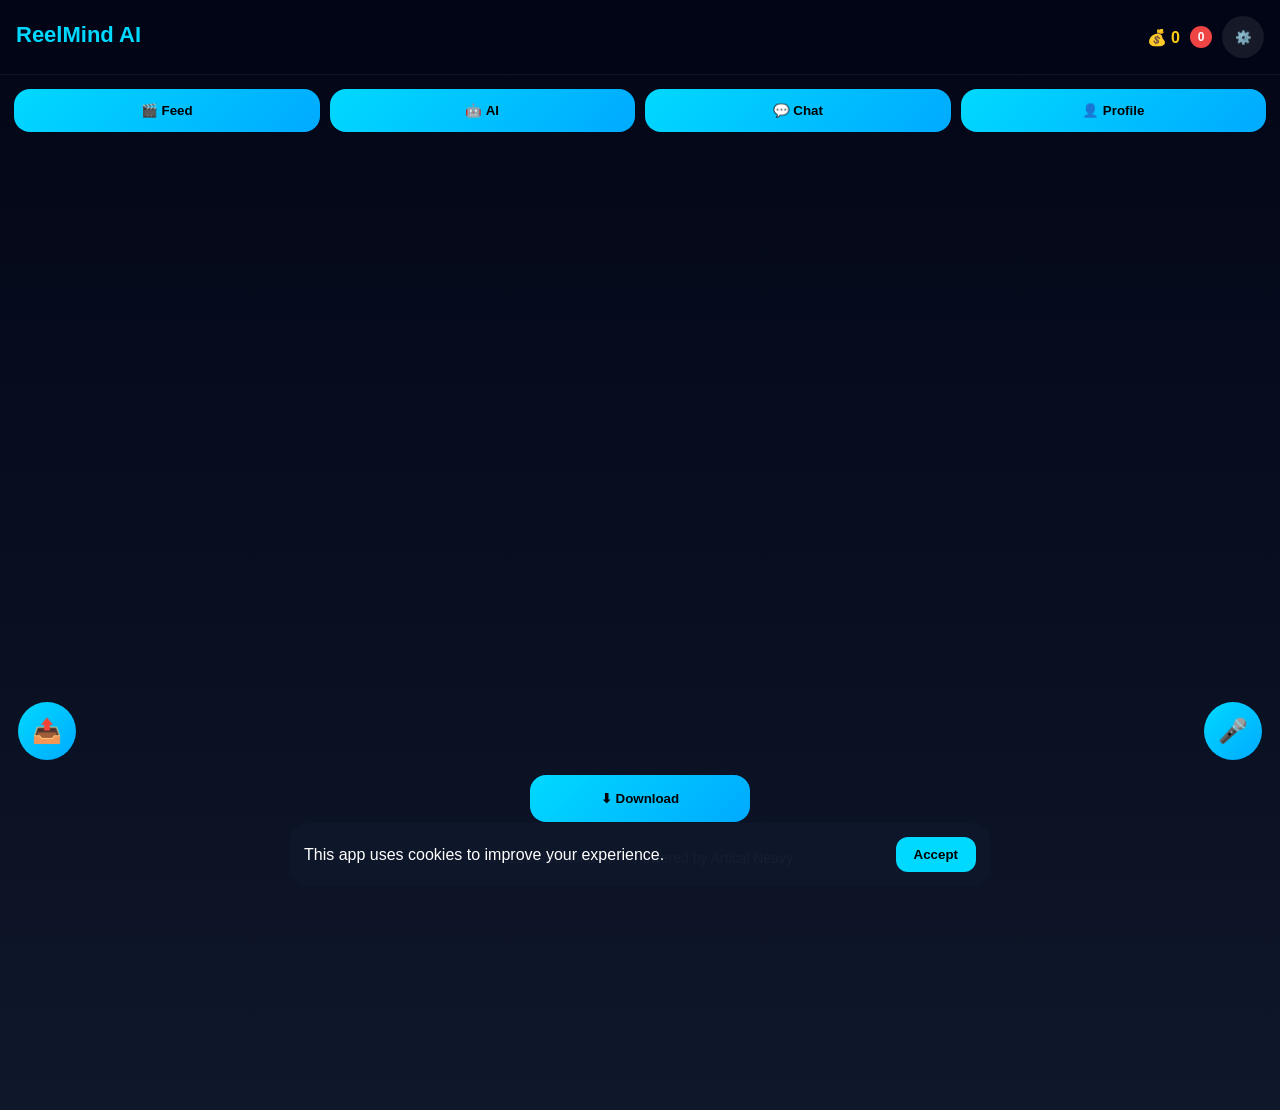
==== index.html @ b3aecd13 "index.html" ====
<!DOCTYPE html>
<html lang="en">
<head>
  <meta charset="UTF-8">
  <meta name="viewport" content="width=device-width, initial-scale=1.0">
  <title>ReelMind AI</title>

  <meta name="description" content="Create cinematic AI videos, images and stories instantly with ReelMind AI.">
  <meta name="keywords" content="AI video generator, AI image generator, social video app">
  <meta name="author" content="Artical Neavy">
  <meta name="theme-color" content="#020617">

  <link rel="stylesheet" href="style.css">
</head>
<body>

  <!-- SPLASH SCREEN -->
  <div id="welcomeCard" class="welcome-card">
    <h1>ReelMind AI</h1>
    <p>Transform imagination into social reality.</p>
  </div>

  <!-- HEADER -->
  <header class="topbar">
    <div class="brand">
      <h1>ReelMind AI</h1>
      <small id="userEmail"></small>
      <small id="userLocation"></small>
    </div>

    <div class="top-actions">
      <span class="credits">💰 <span id="credits">0</span></span>
      <span class="notify-badge" id="notifyBadge">0</span>
      <button class="settings-btn" onclick="switchTab('settings')">⚙️</button>
    </div>
  </header>

  <!-- NAVIGATION -->
  <nav class="tabs">
    <button onclick="switchTab('feed')">🎬 Feed</button>
    <button onclick="switchTab('create')">🤖 AI</button>
    <button onclick="switchTab('messages')">💬 Chat</button>
    <button onclick="switchTab('profile')">👤 Profile</button>
  </nav>

  <!-- FEED -->
  <section id="feed" class="tab-section active container">
    <div id="videoFeed"></div>
  </section>

  <!-- AI CREATE -->
  <section id="create" class="tab-section container">
    <div class="ai-panel">
      <textarea id="prompt" placeholder="Describe what AI should create..."></textarea>

      <select id="mode">
        <option value="video">Video</option>
        <option value="image">Image</option>
        <option value="text">Story</option>
      </select>

      <select id="style">
        <option value="cinematic">Cinematic</option>
        <option value="realistic">Realistic</option>
        <option value="anime">Anime</option>
        <option value="fantasy">Fantasy</option>
      </select>

      <select id="quality">
        <option value="standard">Standard</option>
        <option value="high">High</option>
        <option value="ultra">Ultra</option>
      </select>

      <button id="generateBtn" class="action ai-generate-btn">
        ✨ Generate with AI
      </button>
    </div>

    <div id="result"></div>
  </section>

  <!-- CHAT -->
  <section id="messages" class="tab-section container">
    <h3>Messages</h3>

    <div id="messageList" class="message-list"></div>

    <div class="chat-box">
      <input id="messageInput" type="text" placeholder="Type your message...">
      <button id="sendBtn" class="send-btn">Send</button>
    </div>

    <div class="call-controls">
      <button id="audioCallBtn" class="call-btn">📞 Audio Call</button>
      <button id="videoCallBtn" class="call-btn">🎥 Video Call</button>
    </div>
  </section>

  <!-- PROFILE -->
  <section id="profile" class="tab-section container">
    <div class="profile-card">
      <img id="profileAvatar" class="avatar" src="" alt="Profile">
      <h2 id="profileName">Your Profile</h2>

      <p>Followers: <span id="followers">0</span></p>
      <p>Following: <span id="following">0</span></p>
      <p>Videos: <span id="videoCount">0</span></p>
      <p>Status: <span id="onlineStatus">Offline</span></p>
      <p>Credits: <span id="profileCredits">0</span></p>
    </div>

    <button id="buyCreditsBtn" class="action">💳 Buy Credits</button>
  </section>

  <!-- SETTINGS -->
  <section id="settings" class="tab-section container">
    <div class="info-page">
      <h3>Appearance</h3>
      <label>
        Dark Mode
        <input type="checkbox" id="themeToggle" onchange="toggleTheme()">
      </label>
    </div>

    <div class="info-page">
      <h3>Notifications</h3>
      <label>
        Enable Notifications
        <input type="checkbox" id="notificationsToggle" onchange="toggleNotifications()">
      </label>
    </div>

    <div class="info-page">
      <h3>Account</h3>
      <button onclick="logoutUser()">Logout</button>
      <button onclick="clearAppCache()">Clear Cache</button>
      <button onclick="deleteAccount()">Delete Account</button>
    </div>

    <div class="info-page">
      <h3>Support</h3>
      <p>Email: neavyartical@gmail.com</p>
    </div>
  </section>

  <!-- CALL STATUS -->
  <div id="callStatus" class="call-status"></div>

  <!-- FLOATING BUTTONS -->
  <button id="uploadBtn" class="floating-btn upload-btn">📤</button>
  <button id="voiceBtn" class="floating-btn mic-btn">🎤</button>
  <button id="downloadBtn" class="download-btn">⬇ Download</button>

  <!-- COOKIE -->
  <div id="cookieBanner" class="cookie-banner">
    <span>This app uses cookies to improve your experience.</span>
    <button id="cookieAcceptBtn">Accept</button>
  </div>

  <!-- FOOTER -->
  <footer class="footer">
    <p>© 2026 ReelMind AI — Powered by Artical Neavy</p>
  </footer>

  <!-- MAIN SCRIPT -->
  <script type="module" src="script.js"></script>

  <!-- FAILSAFE -->
  <script>
    window.addEventListener("load", () => {
      setTimeout(() => {
        const splash = document.getElementById("welcomeCard");
        if (splash) splash.style.display = "none";
      }, 2500);
    });
  </script>

</body>
</html>
---- style.css ----
*{
  margin:0;
  padding:0;
  box-sizing:border-box;
  font-family:Arial,sans-serif;
}

body{
  background:linear-gradient(to bottom,#020617,#0f172a);
  color:#fff;
  min-height:100vh;
  overflow-x:hidden;
  padding-bottom:220px;
}

/* =========================
   SPLASH
========================= */
.welcome-card{
  position:fixed;
  inset:0;
  background:#020617;
  display:flex;
  flex-direction:column;
  justify-content:center;
  align-items:center;
  text-align:center;
  padding:30px;
  z-index:9999;
  transition:opacity .6s ease;
}

.welcome-card h1{
  font-size:42px;
  color:#00d9ff;
  margin-bottom:12px;
}

.welcome-card p{
  color:#cbd5e1;
  line-height:1.7;
  max-width:420px;
}

/* =========================
   HEADER
========================= */
.topbar{
  position:sticky;
  top:0;
  z-index:100;
  display:flex;
  justify-content:space-between;
  align-items:center;
  padding:16px;
  background:rgba(2,6,23,.92);
  backdrop-filter:blur(16px);
  border-bottom:1px solid rgba(255,255,255,.06);
}

.brand h1{
  color:#00d9ff;
  font-size:22px;
}

.brand small{
  display:block;
  color:#94a3b8;
  font-size:12px;
  margin-top:4px;
}

.top-actions{
  display:flex;
  gap:10px;
  align-items:center;
}

.credits{
  color:#facc15;
  font-weight:bold;
}

.notify-badge{
  background:#ef4444;
  color:#fff;
  min-width:22px;
  height:22px;
  border-radius:50%;
  display:flex;
  justify-content:center;
  align-items:center;
  font-size:12px;
  font-weight:bold;
}

.settings-btn{
  width:42px;
  height:42px;
  border:none;
  border-radius:50%;
  background:rgba(255,255,255,.08);
  color:#fff;
  cursor:pointer;
}

/* =========================
   NAVIGATION
========================= */
.tabs{
  display:flex;
  gap:10px;
  padding:14px;
}

.tabs button{
  flex:1;
  border:none;
  padding:14px;
  border-radius:16px;
  background:linear-gradient(135deg,#00d9ff,#00aaff);
  color:#000;
  font-weight:bold;
  cursor:pointer;
  transition:.25s;
}

.tabs button:hover{
  transform:translateY(-2px);
}

/* =========================
   SECTION FIX
========================= */
.tab-section{
  display:none;
  width:100%;
  min-height:calc(100vh - 220px);
}

.tab-section.active{
  display:block;
}

.container{
  padding:20px;
}

/* =========================
   PANELS
========================= */
.card,
.feed-card,
.profile-card,
.info-page,
.ai-panel,
.chat-box{
  background:rgba(255,255,255,.04);
  border:1px solid rgba(255,255,255,.05);
  backdrop-filter:blur(12px);
  border-radius:24px;
  box-shadow:0 10px 30px rgba(0,0,0,.25);
}

.card,
.feed-card,
.profile-card,
.info-page,
.ai-panel{
  padding:18px;
  margin-bottom:18px;
}

/* =========================
   MEDIA
========================= */
.card img,
.card video,
.feed-card img,
.feed-card video{
  width:100%;
  border-radius:18px;
  max-height:70vh;
  object-fit:cover;
  background:#000;
}

/* =========================
   FEED
========================= */
.feed-card h4{
  margin-top:12px;
  font-size:18px;
}

.feed-card p{
  margin-top:8px;
  color:#cbd5e1;
}

.feed-actions{
  display:flex;
  justify-content:space-around;
  margin-top:16px;
}

.feed-actions button{
  background:none;
  border:none;
  color:#fff;
  font-size:18px;
  cursor:pointer;
}

/* =========================
   PROFILE
========================= */
.profile-card{
  text-align:center;
}

.avatar{
  width:90px;
  height:90px;
  border-radius:50%;
  object-fit:cover;
  margin-bottom:14px;
  border:3px solid #00d9ff;
}

#onlineStatus{
  color:#22c55e;
  font-weight:bold;
}

/* =========================
   INPUTS
========================= */
textarea,
input,
select{
  width:100%;
  padding:16px;
  margin-bottom:14px;
  border:none;
  border-radius:16px;
  background:rgba(255,255,255,.06);
  color:#fff;
  font-size:15px;
  outline:none;
}

textarea{
  min-height:140px;
  resize:none;
}

textarea::placeholder,
input::placeholder{
  color:#94a3b8;
}

select option{
  color:#000;
}

/* =========================
   BUTTONS
========================= */
.action,
.download-btn,
.send-btn,
.call-btn{
  width:100%;
  padding:16px;
  border:none;
  border-radius:16px;
  background:linear-gradient(135deg,#00d9ff,#00aaff);
  color:#000;
  font-weight:bold;
  cursor:pointer;
  margin-top:10px;
}

.call-btn{
  background:linear-gradient(135deg,#22c55e,#16a34a);
}

/* =========================
   CHAT
========================= */
.message-list{
  min-height:260px;
  max-height:420px;
  overflow-y:auto;
  margin-bottom:16px;
}

.message{
  padding:12px 16px;
  border-radius:18px;
  margin-bottom:12px;
  max-width:80%;
}

.message.sent{
  background:#00d9ff;
  color:#000;
  margin-left:auto;
}

.message.received{
  background:rgba(255,255,255,.08);
}

.chat-box{
  padding:14px;
}

/* =========================
   FLOATING
========================= */
.floating-btn{
  position:fixed;
  width:58px;
  height:58px;
  border:none;
  border-radius:50%;
  background:linear-gradient(135deg,#00d9ff,#00aaff);
  color:#000;
  font-size:24px;
  cursor:pointer;
  z-index:700;
}

.upload-btn{
  left:18px;
  bottom:140px;
}

.mic-btn{
  right:18px;
  bottom:140px;
}

.download-btn{
  position:fixed;
  bottom:78px;
  left:50%;
  transform:translateX(-50%);
  width:220px;
  z-index:650;
}

/* =========================
   COOKIE
========================= */
.cookie-banner{
  position:fixed;
  bottom:14px;
  left:50%;
  transform:translateX(-50%);
  width:92%;
  max-width:700px;
  background:rgba(15,23,42,.95);
  padding:14px;
  border-radius:18px;
  display:flex;
  justify-content:space-between;
  align-items:center;
  z-index:999;
}

.cookie-banner button{
  border:none;
  background:#00d9ff;
  color:#000;
  padding:10px 18px;
  border-radius:12px;
  font-weight:bold;
}

/* =========================
   FOOTER
========================= */
.footer{
  text-align:center;
  padding:24px;
  color:#94a3b8;
  font-size:14px;
}

/* =========================
   MOBILE
========================= */
@media(max-width:768px){
  .tabs button{
    font-size:13px;
    padding:12px;
  }

  .download-btn{
    width:88%;
  }

  .cookie-banner{
    flex-direction:column;
    gap:10px;
    text-align:center;
  }

  .card img,
  .card video{
    max-height:55vh;
  }
}
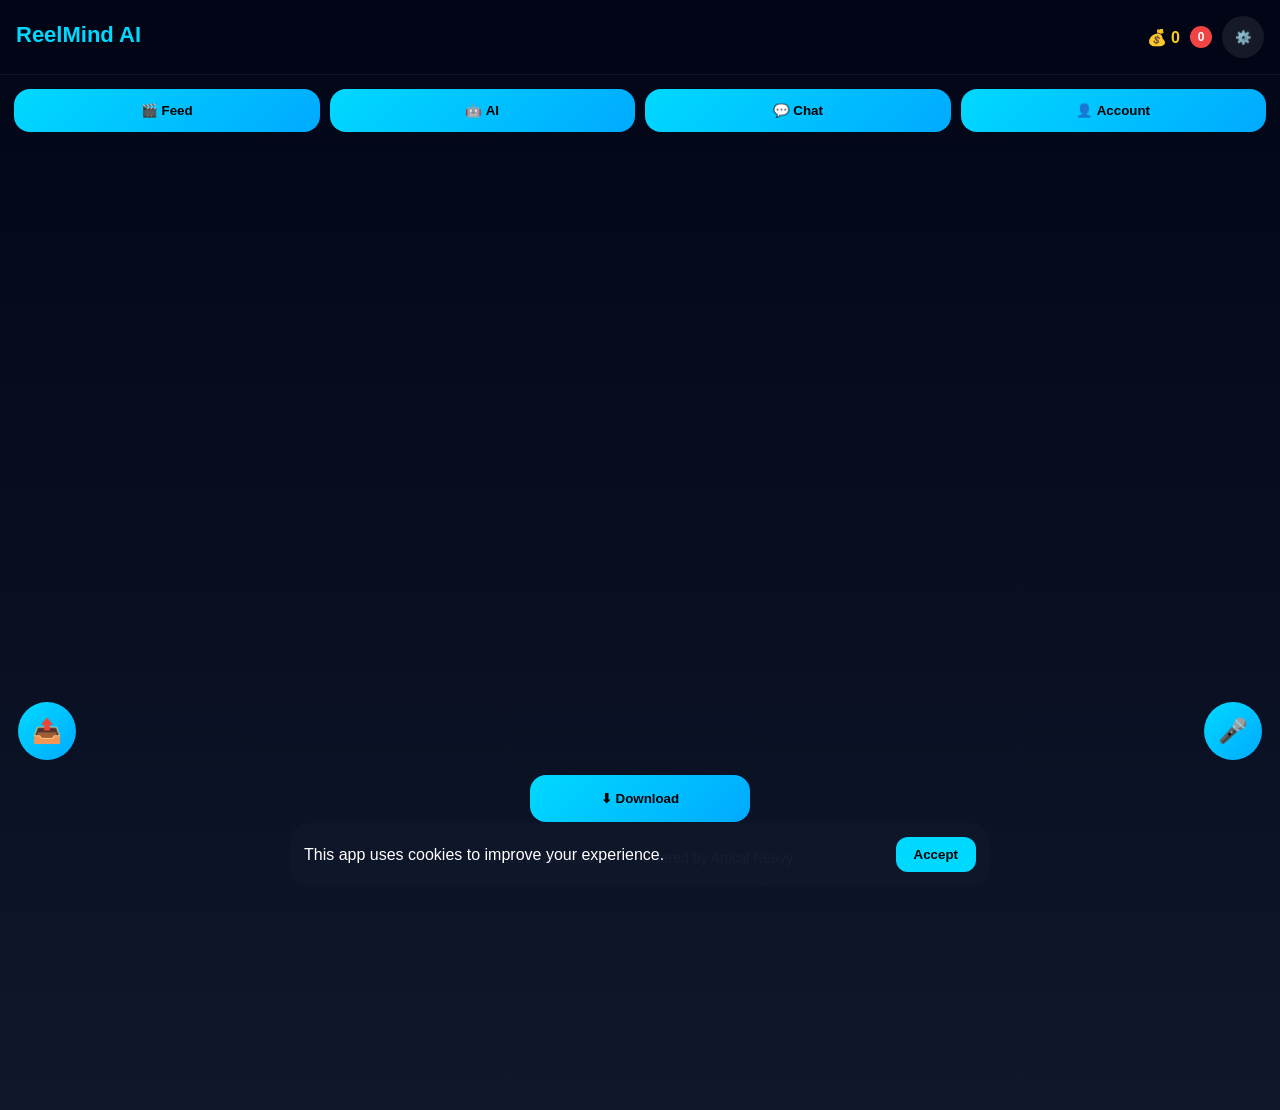
==== commit d2b79d23: "index.html" ====
--- a/index.html
+++ b/index.html
@@ -14,7 +14,7 @@
 </head>
 <body>
 
-  <!-- SPLASH SCREEN -->
+  <!-- SPLASH -->
   <div id="welcomeCard" class="welcome-card">
     <h1>ReelMind AI</h1>
     <p>Transform imagination into social reality.</p>
@@ -40,7 +40,7 @@
     <button onclick="switchTab('feed')">🎬 Feed</button>
     <button onclick="switchTab('create')">🤖 AI</button>
     <button onclick="switchTab('messages')">💬 Chat</button>
-    <button onclick="switchTab('profile')">👤 Profile</button>
+    <button onclick="switchTab('settings')">👤 Account</button>
   </nav>
 
   <!-- FEED -->
@@ -48,7 +48,7 @@
     <div id="videoFeed"></div>
   </section>
 
-  <!-- AI CREATE -->
+  <!-- AI -->
   <section id="create" class="tab-section container">
     <div class="ai-panel">
       <textarea id="prompt" placeholder="Describe what AI should create..."></textarea>
@@ -91,14 +91,13 @@
       <button id="sendBtn" class="send-btn">Send</button>
     </div>
 
-    <div class="call-controls">
-      <button id="audioCallBtn" class="call-btn">📞 Audio Call</button>
-      <button id="videoCallBtn" class="call-btn">🎥 Video Call</button>
-    </div>
+    <!-- CALLS MOVED HERE -->
+    <button id="audioCallBtn" class="call-btn">📞 Audio Call</button>
+    <button id="videoCallBtn" class="call-btn">🎥 Video Call</button>
   </section>
 
-  <!-- PROFILE -->
-  <section id="profile" class="tab-section container">
+  <!-- SETTINGS / PROFILE -->
+  <section id="settings" class="tab-section container">
     <div class="profile-card">
       <img id="profileAvatar" class="avatar" src="" alt="Profile">
       <h2 id="profileName">Your Profile</h2>
@@ -107,14 +106,10 @@
       <p>Following: <span id="following">0</span></p>
       <p>Videos: <span id="videoCount">0</span></p>
       <p>Status: <span id="onlineStatus">Offline</span></p>
-      <p>Credits: <span id="profileCredits">0</span></p>
     </div>
 
     <button id="buyCreditsBtn" class="action">💳 Buy Credits</button>
-  </section>
 
-  <!-- SETTINGS -->
-  <section id="settings" class="tab-section container">
     <div class="info-page">
       <h3>Appearance</h3>
       <label>
@@ -147,7 +142,7 @@
   <!-- CALL STATUS -->
   <div id="callStatus" class="call-status"></div>
 
-  <!-- FLOATING BUTTONS -->
+  <!-- FLOATING -->
   <button id="uploadBtn" class="floating-btn upload-btn">📤</button>
   <button id="voiceBtn" class="floating-btn mic-btn">🎤</button>
   <button id="downloadBtn" class="download-btn">⬇ Download</button>
@@ -163,16 +158,15 @@
     <p>© 2026 ReelMind AI — Powered by Artical Neavy</p>
   </footer>
 
-  <!-- MAIN SCRIPT -->
+  <!-- MAIN -->
   <script type="module" src="script.js"></script>
 
-  <!-- FAILSAFE -->
   <script>
     window.addEventListener("load", () => {
       setTimeout(() => {
         const splash = document.getElementById("welcomeCard");
-        if (splash) splash.style.display = "none";
-      }, 2500);
+        if (splash) splash.remove();
+      }, 2000);
     });
   </script>
 
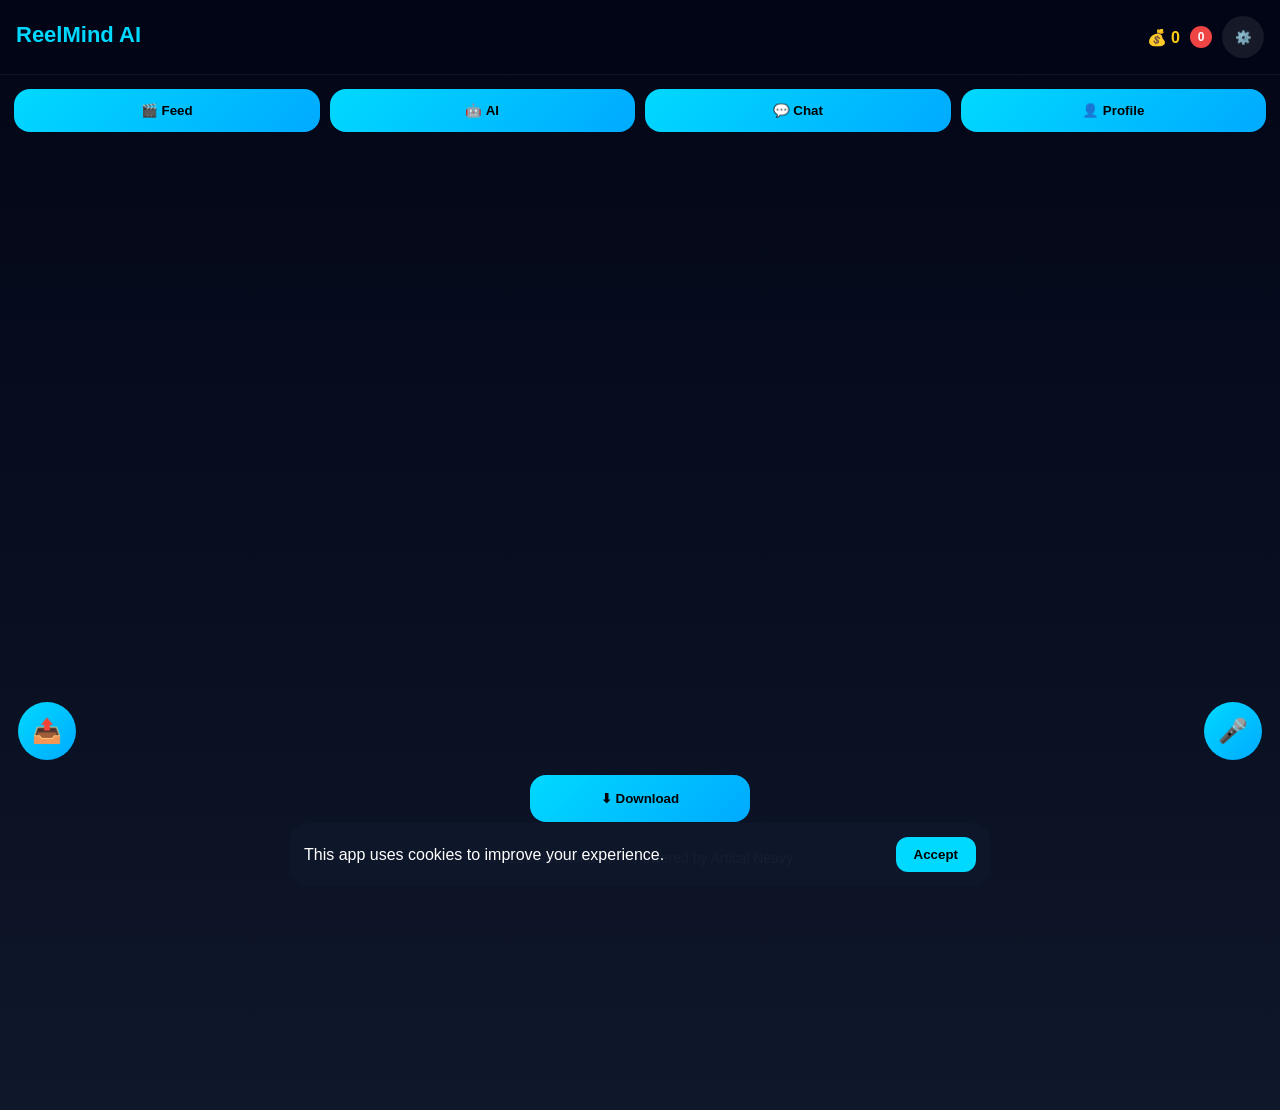
==== commit af0e921d: "index.html" ====
--- a/index.html
+++ b/index.html
@@ -40,7 +40,7 @@
     <button onclick="switchTab('feed')">🎬 Feed</button>
     <button onclick="switchTab('create')">🤖 AI</button>
     <button onclick="switchTab('messages')">💬 Chat</button>
-    <button onclick="switchTab('settings')">👤 Account</button>
+    <button onclick="switchTab('profile')">👤 Profile</button>
   </nav>
 
   <!-- FEED -->
@@ -72,7 +72,7 @@
         <option value="ultra">Ultra</option>
       </select>
 
-      <button id="generateBtn" class="action ai-generate-btn">
+      <button id="generateBtn" class="action">
         ✨ Generate with AI
       </button>
     </div>
@@ -80,9 +80,14 @@
     <div id="result"></div>
   </section>
 
-  <!-- CHAT -->
+  <!-- CHAT WITH WHATSAPP FEATURES -->
   <section id="messages" class="tab-section container">
     <h3>Messages</h3>
+
+    <div class="chat-header">
+      <button id="audioCallBtn" class="call-btn">📞 Audio</button>
+      <button id="videoCallBtn" class="call-btn">🎥 Video</button>
+    </div>
 
     <div id="messageList" class="message-list"></div>
 
@@ -90,14 +95,10 @@
       <input id="messageInput" type="text" placeholder="Type your message...">
       <button id="sendBtn" class="send-btn">Send</button>
     </div>
-
-    <!-- CALLS MOVED HERE -->
-    <button id="audioCallBtn" class="call-btn">📞 Audio Call</button>
-    <button id="videoCallBtn" class="call-btn">🎥 Video Call</button>
   </section>
 
-  <!-- SETTINGS / PROFILE -->
-  <section id="settings" class="tab-section container">
+  <!-- PROFILE -->
+  <section id="profile" class="tab-section container">
     <div class="profile-card">
       <img id="profileAvatar" class="avatar" src="" alt="Profile">
       <h2 id="profileName">Your Profile</h2>
@@ -107,8 +108,15 @@
       <p>Videos: <span id="videoCount">0</span></p>
       <p>Status: <span id="onlineStatus">Offline</span></p>
     </div>
+  </section>
 
-    <button id="buyCreditsBtn" class="action">💳 Buy Credits</button>
+  <!-- SETTINGS -->
+  <section id="settings" class="tab-section container">
+    <div class="info-page">
+      <h3>Profile Settings</h3>
+      <button onclick="editProfile()">Edit Profile</button>
+      <button onclick="changePhoto()">Change Photo</button>
+    </div>
 
     <div class="info-page">
       <h3>Appearance</h3>
@@ -124,6 +132,11 @@
         Enable Notifications
         <input type="checkbox" id="notificationsToggle" onchange="toggleNotifications()">
       </label>
+    </div>
+
+    <div class="info-page">
+      <h3>Credits</h3>
+      <button id="buyCreditsBtn" class="action">💳 Buy Credits</button>
     </div>
 
     <div class="info-page">
@@ -158,17 +171,7 @@
     <p>© 2026 ReelMind AI — Powered by Artical Neavy</p>
   </footer>
 
-  <!-- MAIN -->
   <script type="module" src="script.js"></script>
-
-  <script>
-    window.addEventListener("load", () => {
-      setTimeout(() => {
-        const splash = document.getElementById("welcomeCard");
-        if (splash) splash.remove();
-      }, 2000);
-    });
-  </script>
 
 </body>
 </html>
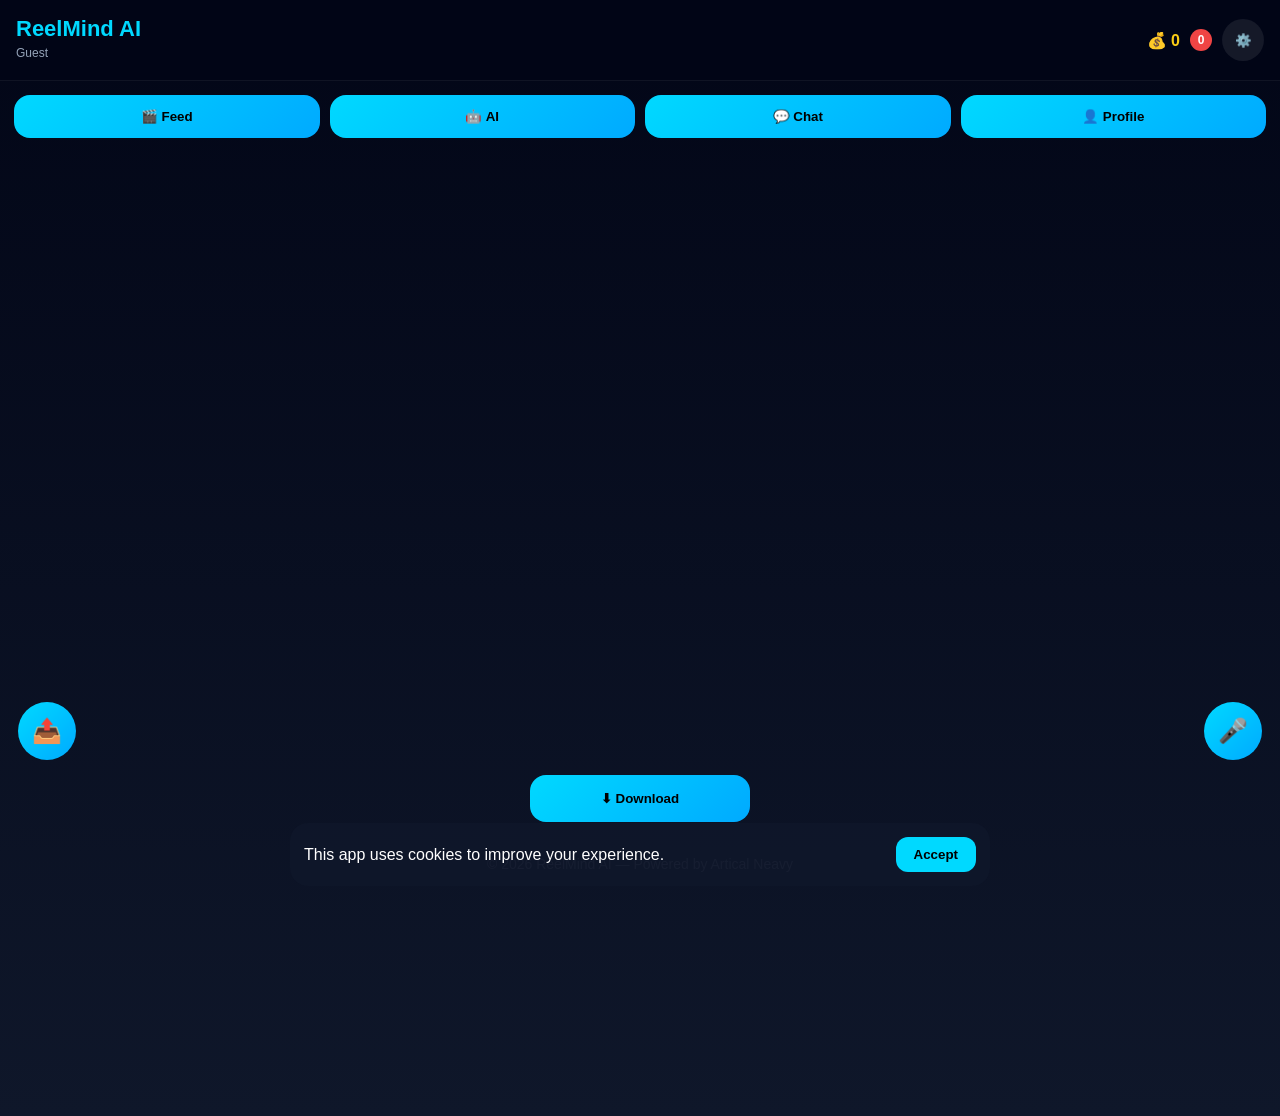
==== commit 5cda25fb: "index.html" ====
--- a/index.html
+++ b/index.html
@@ -24,7 +24,7 @@
   <header class="topbar">
     <div class="brand">
       <h1>ReelMind AI</h1>
-      <small id="userEmail"></small>
+      <small id="userEmail">Guest</small>
       <small id="userLocation"></small>
     </div>
 
@@ -80,13 +80,14 @@
     <div id="result"></div>
   </section>
 
-  <!-- CHAT WITH WHATSAPP FEATURES -->
+  <!-- CHAT -->
   <section id="messages" class="tab-section container">
-    <h3>Messages</h3>
-
     <div class="chat-header">
-      <button id="audioCallBtn" class="call-btn">📞 Audio</button>
-      <button id="videoCallBtn" class="call-btn">🎥 Video</button>
+      <h3>Messages</h3>
+      <div class="chat-actions">
+        <button id="audioCallBtn" class="call-btn">📞 Audio</button>
+        <button id="videoCallBtn" class="call-btn">🎥 Video</button>
+      </div>
     </div>
 
     <div id="messageList" class="message-list"></div>
@@ -112,6 +113,7 @@
 
   <!-- SETTINGS -->
   <section id="settings" class="tab-section container">
+
     <div class="info-page">
       <h3>Profile Settings</h3>
       <button onclick="editProfile()">Edit Profile</button>
@@ -150,12 +152,13 @@
       <h3>Support</h3>
       <p>Email: neavyartical@gmail.com</p>
     </div>
+
   </section>
 
   <!-- CALL STATUS -->
   <div id="callStatus" class="call-status"></div>
 
-  <!-- FLOATING -->
+  <!-- FLOATING BUTTONS -->
   <button id="uploadBtn" class="floating-btn upload-btn">📤</button>
   <button id="voiceBtn" class="floating-btn mic-btn">🎤</button>
   <button id="downloadBtn" class="download-btn">⬇ Download</button>
@@ -171,6 +174,7 @@
     <p>© 2026 ReelMind AI — Powered by Artical Neavy</p>
   </footer>
 
+  <!-- MAIN SCRIPT -->
   <script type="module" src="script.js"></script>
 
 </body>
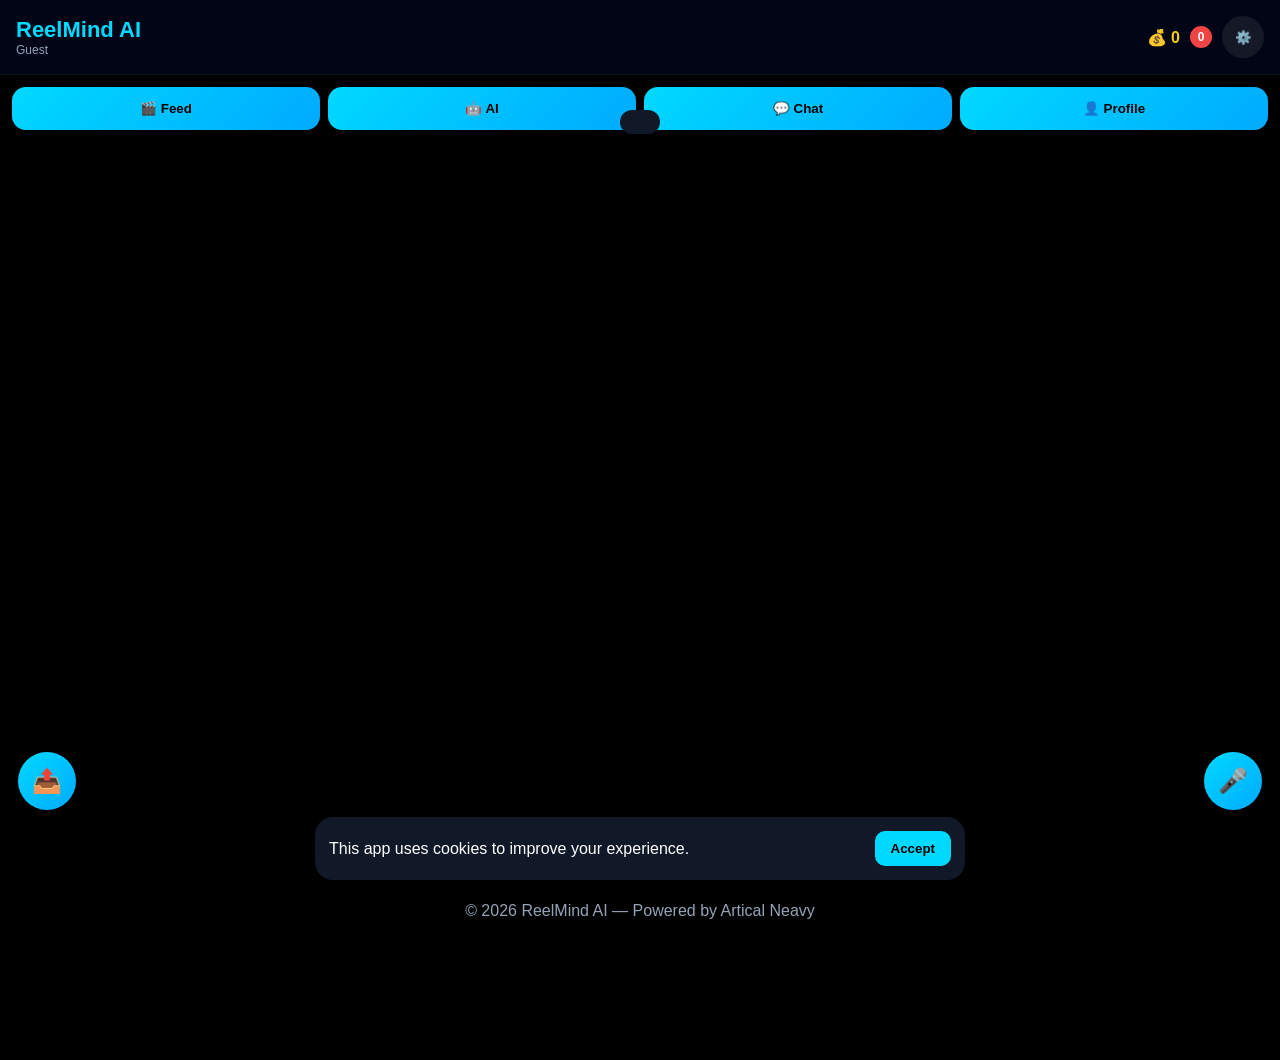
==== commit 7544fbf8: "index.html" ====
--- a/index.html
+++ b/index.html
@@ -78,23 +78,36 @@
     </div>
 
     <div id="result"></div>
+
+    <button id="downloadBtn" class="download-btn">
+      ⬇ Download
+    </button>
   </section>
 
   <!-- CHAT -->
-  <section id="messages" class="tab-section container">
+  <section id="messages" class="tab-section chat-screen">
     <div class="chat-header">
       <h3>Messages</h3>
+
       <div class="chat-actions">
-        <button id="audioCallBtn" class="call-btn">📞 Audio</button>
-        <button id="videoCallBtn" class="call-btn">🎥 Video</button>
+        <button id="audioCallBtn" class="mini-call">📞</button>
+        <button id="videoCallBtn" class="mini-call">🎥</button>
       </div>
     </div>
 
     <div id="messageList" class="message-list"></div>
 
-    <div class="chat-box">
-      <input id="messageInput" type="text" placeholder="Type your message...">
-      <button id="sendBtn" class="send-btn">Send</button>
+    <div class="chat-input-bar">
+      <button id="chatUploadBtn" class="chat-icon">➕</button>
+
+      <input
+        id="messageInput"
+        type="text"
+        placeholder="Type your message..."
+      >
+
+      <button id="chatMicBtn" class="chat-icon">🎤</button>
+      <button id="sendBtn" class="send-btn">➤</button>
     </div>
   </section>
 
@@ -102,23 +115,31 @@
   <section id="profile" class="tab-section container">
     <div class="profile-card">
       <img id="profileAvatar" class="avatar" src="" alt="Profile">
-      <h2 id="profileName">Your Profile</h2>
+
+      <input
+        id="profileNameInput"
+        type="text"
+        placeholder="Your name"
+      >
+
+      <textarea
+        id="profileBioInput"
+        placeholder="Write your bio"
+      ></textarea>
 
       <p>Followers: <span id="followers">0</span></p>
       <p>Following: <span id="following">0</span></p>
       <p>Videos: <span id="videoCount">0</span></p>
       <p>Status: <span id="onlineStatus">Offline</span></p>
+
+      <button id="saveProfileBtn" class="action">
+        Save Profile
+      </button>
     </div>
   </section>
 
   <!-- SETTINGS -->
   <section id="settings" class="tab-section container">
-
-    <div class="info-page">
-      <h3>Profile Settings</h3>
-      <button onclick="editProfile()">Edit Profile</button>
-      <button onclick="changePhoto()">Change Photo</button>
-    </div>
 
     <div class="info-page">
       <h3>Appearance</h3>
@@ -158,10 +179,12 @@
   <!-- CALL STATUS -->
   <div id="callStatus" class="call-status"></div>
 
-  <!-- FLOATING BUTTONS -->
+  <!-- FLOATING -->
   <button id="uploadBtn" class="floating-btn upload-btn">📤</button>
   <button id="voiceBtn" class="floating-btn mic-btn">🎤</button>
-  <button id="downloadBtn" class="download-btn">⬇ Download</button>
+
+  <!-- HIDDEN FILE PICKER -->
+  <input type="file" id="mediaPicker" accept="image/*,video/*" hidden>
 
   <!-- COOKIE -->
   <div id="cookieBanner" class="cookie-banner">
--- a/style.css
+++ b/style.css
@@ -10,7 +10,7 @@
   color:#fff;
   min-height:100vh;
   overflow-x:hidden;
-  padding-bottom:220px;
+  padding-bottom:120px;
 }
 
 /* =========================
@@ -25,20 +25,17 @@
   justify-content:center;
   align-items:center;
   text-align:center;
-  padding:30px;
   z-index:9999;
-  transition:opacity .6s ease;
 }
 
 .welcome-card h1{
   font-size:42px;
   color:#00d9ff;
-  margin-bottom:12px;
+  margin-bottom:10px;
 }
 
 .welcome-card p{
   color:#cbd5e1;
-  line-height:1.7;
   max-width:420px;
 }
 
@@ -54,7 +51,7 @@
   align-items:center;
   padding:16px;
   background:rgba(2,6,23,.92);
-  backdrop-filter:blur(16px);
+  backdrop-filter:blur(14px);
   border-bottom:1px solid rgba(255,255,255,.06);
 }
 
@@ -67,7 +64,6 @@
   display:block;
   color:#94a3b8;
   font-size:12px;
-  margin-top:4px;
 }
 
 .top-actions{
@@ -88,8 +84,8 @@
   height:22px;
   border-radius:50%;
   display:flex;
+  align-items:center;
   justify-content:center;
-  align-items:center;
   font-size:12px;
   font-weight:bold;
 }
@@ -109,15 +105,15 @@
 ========================= */
 .tabs{
   display:flex;
-  gap:10px;
-  padding:14px;
+  gap:8px;
+  padding:12px;
 }
 
 .tabs button{
   flex:1;
   border:none;
   padding:14px;
-  border-radius:16px;
+  border-radius:14px;
   background:linear-gradient(135deg,#00d9ff,#00aaff);
   color:#000;
   font-weight:bold;
@@ -130,12 +126,11 @@
 }
 
 /* =========================
-   SECTION FIX
+   SECTIONS
 ========================= */
 .tab-section{
   display:none;
-  width:100%;
-  min-height:calc(100vh - 220px);
+  min-height:calc(100vh - 160px);
 }
 
 .tab-section.active{
@@ -143,94 +138,56 @@
 }
 
 .container{
-  padding:20px;
+  padding:16px;
 }
 
 /* =========================
    PANELS
 ========================= */
 .card,
-.feed-card,
-.profile-card,
-.info-page,
-.ai-panel,
-.chat-box{
-  background:rgba(255,255,255,.04);
-  border:1px solid rgba(255,255,255,.05);
-  backdrop-filter:blur(12px);
-  border-radius:24px;
-  box-shadow:0 10px 30px rgba(0,0,0,.25);
-}
-
-.card,
-.feed-card,
 .profile-card,
 .info-page,
 .ai-panel{
+  background:rgba(255,255,255,.04);
+  border:1px solid rgba(255,255,255,.05);
+  backdrop-filter:blur(10px);
+  border-radius:22px;
   padding:18px;
   margin-bottom:18px;
+  box-shadow:0 8px 24px rgba(0,0,0,.25);
+}
+
+/* =========================
+   PROFILE
+========================= */
+.profile-card{
+  text-align:center;
+}
+
+.avatar{
+  width:100px;
+  height:100px;
+  border-radius:50%;
+  object-fit:cover;
+  border:3px solid #00d9ff;
+  margin-bottom:14px;
+}
+
+#onlineStatus{
+  color:#22c55e;
+  font-weight:bold;
 }
 
 /* =========================
    MEDIA
 ========================= */
 .card img,
-.card video,
-.feed-card img,
-.feed-card video{
+.card video{
   width:100%;
   border-radius:18px;
-  max-height:70vh;
+  max-height:65vh;
   object-fit:cover;
   background:#000;
-}
-
-/* =========================
-   FEED
-========================= */
-.feed-card h4{
-  margin-top:12px;
-  font-size:18px;
-}
-
-.feed-card p{
-  margin-top:8px;
-  color:#cbd5e1;
-}
-
-.feed-actions{
-  display:flex;
-  justify-content:space-around;
-  margin-top:16px;
-}
-
-.feed-actions button{
-  background:none;
-  border:none;
-  color:#fff;
-  font-size:18px;
-  cursor:pointer;
-}
-
-/* =========================
-   PROFILE
-========================= */
-.profile-card{
-  text-align:center;
-}
-
-.avatar{
-  width:90px;
-  height:90px;
-  border-radius:50%;
-  object-fit:cover;
-  margin-bottom:14px;
-  border:3px solid #00d9ff;
-}
-
-#onlineStatus{
-  color:#22c55e;
-  font-weight:bold;
 }
 
 /* =========================
@@ -240,13 +197,12 @@
 input,
 select{
   width:100%;
-  padding:16px;
+  padding:14px;
+  border:none;
+  border-radius:14px;
   margin-bottom:14px;
-  border:none;
-  border-radius:16px;
   background:rgba(255,255,255,.06);
   color:#fff;
-  font-size:15px;
   outline:none;
 }
 
@@ -260,53 +216,79 @@
   color:#94a3b8;
 }
 
-select option{
-  color:#000;
-}
-
 /* =========================
    BUTTONS
 ========================= */
 .action,
-.download-btn,
 .send-btn,
-.call-btn{
-  width:100%;
-  padding:16px;
-  border:none;
-  border-radius:16px;
+.call-btn,
+.download-btn{
+  border:none;
+  padding:14px;
+  border-radius:14px;
+  cursor:pointer;
+  font-weight:bold;
+}
+
+.action,
+.send-btn,
+.download-btn{
   background:linear-gradient(135deg,#00d9ff,#00aaff);
   color:#000;
-  font-weight:bold;
-  cursor:pointer;
-  margin-top:10px;
 }
 
 .call-btn{
   background:linear-gradient(135deg,#22c55e,#16a34a);
-}
-
-/* =========================
-   CHAT
-========================= */
+  color:#fff;
+}
+
+/* =========================
+   CHAT - WHATSAPP STYLE
+========================= */
+#messages{
+  display:flex;
+  flex-direction:column;
+  height:calc(100vh - 190px);
+}
+
+.chat-header{
+  display:flex;
+  justify-content:space-between;
+  align-items:center;
+  margin-bottom:10px;
+}
+
+.chat-actions{
+  display:flex;
+  gap:8px;
+}
+
+.chat-actions .call-btn{
+  width:auto;
+  padding:10px 14px;
+}
+
 .message-list{
-  min-height:260px;
-  max-height:420px;
+  flex:1;
   overflow-y:auto;
-  margin-bottom:16px;
+  padding:10px;
+  background:rgba(255,255,255,.02);
+  border-radius:20px;
+  margin-bottom:10px;
 }
 
 .message{
   padding:12px 16px;
   border-radius:18px;
-  margin-bottom:12px;
-  max-width:80%;
+  margin-bottom:10px;
+  max-width:78%;
+  word-wrap:break-word;
 }
 
 .message.sent{
+  margin-left:auto;
   background:#00d9ff;
   color:#000;
-  margin-left:auto;
 }
 
 .message.received{
@@ -314,11 +296,25 @@
 }
 
 .chat-box{
-  padding:14px;
-}
-
-/* =========================
-   FLOATING
+  display:flex;
+  gap:10px;
+  position:sticky;
+  bottom:0;
+  background:#0f172a;
+  padding-top:10px;
+}
+
+.chat-box input{
+  flex:1;
+  margin:0;
+}
+
+.send-btn{
+  width:100px;
+}
+
+/* =========================
+   FLOATING BUTTONS
 ========================= */
 .floating-btn{
   position:fixed;
@@ -330,26 +326,42 @@
   color:#000;
   font-size:24px;
   cursor:pointer;
-  z-index:700;
+  z-index:500;
 }
 
 .upload-btn{
   left:18px;
-  bottom:140px;
+  bottom:90px;
 }
 
 .mic-btn{
   right:18px;
-  bottom:140px;
+  bottom:90px;
 }
 
 .download-btn{
   position:fixed;
-  bottom:78px;
+  bottom:20px;
   left:50%;
   transform:translateX(-50%);
   width:220px;
-  z-index:650;
+  display:none;
+}
+
+/* =========================
+   CALL STATUS
+========================= */
+.call-status{
+  position:fixed;
+  top:110px;
+  left:50%;
+  transform:translateX(-50%);
+  background:#111827;
+  color:#fff;
+  padding:12px 20px;
+  border-radius:14px;
+  z-index:999;
+  font-size:14px;
 }
 
 /* =========================
@@ -357,12 +369,12 @@
 ========================= */
 .cookie-banner{
   position:fixed;
-  bottom:14px;
+  bottom:20px;
   left:50%;
   transform:translateX(-50%);
   width:92%;
-  max-width:700px;
-  background:rgba(15,23,42,.95);
+  max-width:650px;
+  background:#111827;
   padding:14px;
   border-radius:18px;
   display:flex;
@@ -375,8 +387,8 @@
   border:none;
   background:#00d9ff;
   color:#000;
-  padding:10px 18px;
-  border-radius:12px;
+  padding:10px 16px;
+  border-radius:10px;
   font-weight:bold;
 }
 
@@ -385,9 +397,20 @@
 ========================= */
 .footer{
   text-align:center;
-  padding:24px;
+  padding:20px;
   color:#94a3b8;
-  font-size:14px;
+}
+
+/* =========================
+   DARK MODE
+========================= */
+body.dark-mode{
+  background:#000;
+}
+
+body.light-mode{
+  background:#f1f5f9;
+  color:#111;
 }
 
 /* =========================
@@ -399,8 +422,8 @@
     padding:12px;
   }
 
-  .download-btn{
-    width:88%;
+  .chat-actions{
+    flex-direction:column;
   }
 
   .cookie-banner{
@@ -409,8 +432,7 @@
     text-align:center;
   }
 
-  .card img,
-  .card video{
-    max-height:55vh;
+  .download-btn{
+    width:88%;
   }
-}
+  }
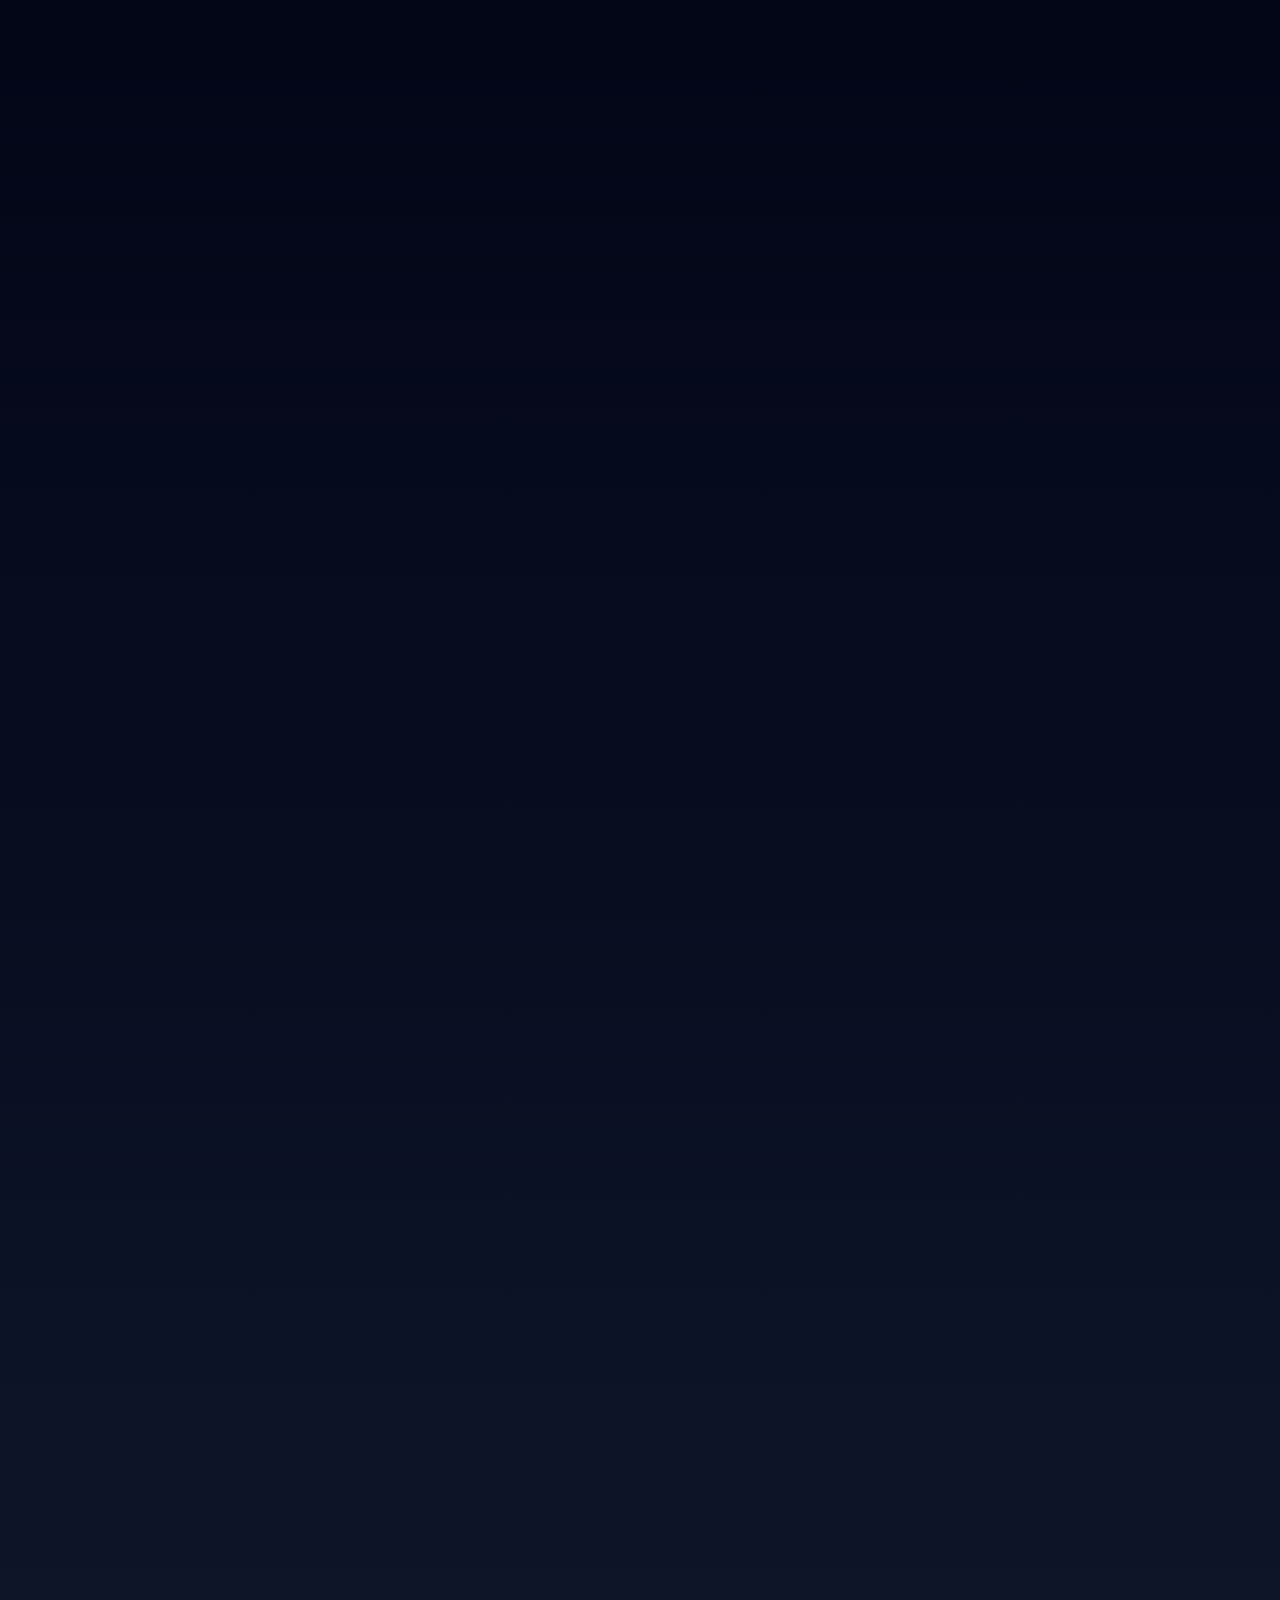
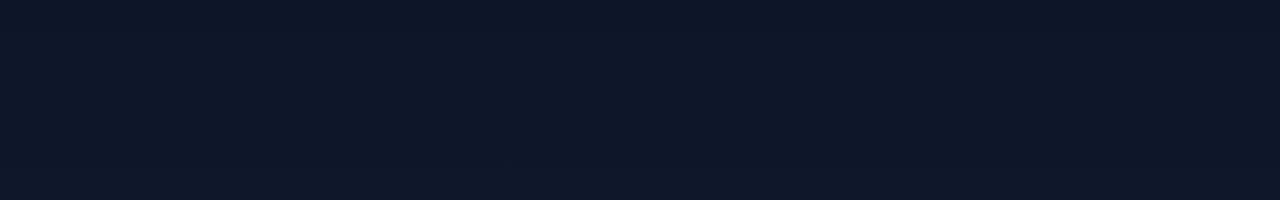
==== commit 65b78b7d: "index.html" ====
--- a/index.html
+++ b/index.html
@@ -11,6 +11,22 @@
   <meta name="theme-color" content="#020617">
 
   <link rel="stylesheet" href="style.css">
+
+  <style>
+    body {
+      visibility: hidden;
+    }
+
+    body.app-ready {
+      visibility: visible;
+    }
+
+    .welcome-card.fade-out {
+      opacity: 0;
+      pointer-events: none;
+      transition: opacity 0.5s ease;
+    }
+  </style>
 </head>
 <body>
 
@@ -72,16 +88,12 @@
         <option value="ultra">Ultra</option>
       </select>
 
-      <button id="generateBtn" class="action">
-        ✨ Generate with AI
-      </button>
+      <button id="generateBtn" class="action">✨ Generate with AI</button>
     </div>
 
     <div id="result"></div>
 
-    <button id="downloadBtn" class="download-btn">
-      ⬇ Download
-    </button>
+    <button id="downloadBtn" class="download-btn">⬇ Download</button>
   </section>
 
   <!-- CHAT -->
@@ -99,13 +111,7 @@
 
     <div class="chat-input-bar">
       <button id="chatUploadBtn" class="chat-icon">➕</button>
-
-      <input
-        id="messageInput"
-        type="text"
-        placeholder="Type your message..."
-      >
-
+      <input id="messageInput" type="text" placeholder="Type your message...">
       <button id="chatMicBtn" class="chat-icon">🎤</button>
       <button id="sendBtn" class="send-btn">➤</button>
     </div>
@@ -115,46 +121,28 @@
   <section id="profile" class="tab-section container">
     <div class="profile-card">
       <img id="profileAvatar" class="avatar" src="" alt="Profile">
-
-      <input
-        id="profileNameInput"
-        type="text"
-        placeholder="Your name"
-      >
-
-      <textarea
-        id="profileBioInput"
-        placeholder="Write your bio"
-      ></textarea>
+      <input id="profileNameInput" type="text" placeholder="Your name">
+      <textarea id="profileBioInput" placeholder="Write your bio"></textarea>
 
       <p>Followers: <span id="followers">0</span></p>
       <p>Following: <span id="following">0</span></p>
       <p>Videos: <span id="videoCount">0</span></p>
       <p>Status: <span id="onlineStatus">Offline</span></p>
 
-      <button id="saveProfileBtn" class="action">
-        Save Profile
-      </button>
+      <button id="saveProfileBtn" class="action">Save Profile</button>
     </div>
   </section>
 
   <!-- SETTINGS -->
   <section id="settings" class="tab-section container">
-
     <div class="info-page">
       <h3>Appearance</h3>
-      <label>
-        Dark Mode
-        <input type="checkbox" id="themeToggle" onchange="toggleTheme()">
-      </label>
+      <label>Dark Mode <input type="checkbox" id="themeToggle" onchange="toggleTheme()"></label>
     </div>
 
     <div class="info-page">
       <h3>Notifications</h3>
-      <label>
-        Enable Notifications
-        <input type="checkbox" id="notificationsToggle" onchange="toggleNotifications()">
-      </label>
+      <label>Enable Notifications <input type="checkbox" id="notificationsToggle" onchange="toggleNotifications()"></label>
     </div>
 
     <div class="info-page">
@@ -173,18 +161,14 @@
       <h3>Support</h3>
       <p>Email: neavyartical@gmail.com</p>
     </div>
-
   </section>
 
-  <!-- CALL STATUS -->
+  <!-- STATUS -->
   <div id="callStatus" class="call-status"></div>
 
   <!-- FLOATING -->
   <button id="uploadBtn" class="floating-btn upload-btn">📤</button>
   <button id="voiceBtn" class="floating-btn mic-btn">🎤</button>
-
-  <!-- HIDDEN FILE PICKER -->
-  <input type="file" id="mediaPicker" accept="image/*,video/*" hidden>
 
   <!-- COOKIE -->
   <div id="cookieBanner" class="cookie-banner">
@@ -192,12 +176,10 @@
     <button id="cookieAcceptBtn">Accept</button>
   </div>
 
-  <!-- FOOTER -->
   <footer class="footer">
     <p>© 2026 ReelMind AI — Powered by Artical Neavy</p>
   </footer>
 
-  <!-- MAIN SCRIPT -->
   <script type="module" src="script.js"></script>
 
 </body>
--- a/style.css
+++ b/style.css
@@ -37,6 +37,8 @@
 .welcome-card p{
   color:#cbd5e1;
   max-width:420px;
+  padding:0 20px;
+  line-height:1.6;
 }
 
 /* =========================
@@ -84,8 +86,8 @@
   height:22px;
   border-radius:50%;
   display:flex;
-  align-items:center;
   justify-content:center;
+  align-items:center;
   font-size:12px;
   font-weight:bold;
 }
@@ -207,7 +209,7 @@
 }
 
 textarea{
-  min-height:140px;
+  min-height:120px;
   resize:none;
 }
 
@@ -216,39 +218,44 @@
   color:#94a3b8;
 }
 
+select option{
+  color:#000;
+}
+
 /* =========================
    BUTTONS
 ========================= */
-.action,
-.send-btn,
-.call-btn,
-.download-btn{
-  border:none;
-  padding:14px;
-  border-radius:14px;
-  cursor:pointer;
-  font-weight:bold;
-}
-
 .action,
 .send-btn,
 .download-btn{
+  border:none;
+  padding:14px;
+  border-radius:14px;
+  cursor:pointer;
+  font-weight:bold;
   background:linear-gradient(135deg,#00d9ff,#00aaff);
   color:#000;
 }
 
-.call-btn{
+.mini-call{
+  border:none;
+  width:42px;
+  height:42px;
+  border-radius:50%;
+  cursor:pointer;
+  font-size:18px;
   background:linear-gradient(135deg,#22c55e,#16a34a);
   color:#fff;
 }
 
 /* =========================
-   CHAT - WHATSAPP STYLE
-========================= */
-#messages{
+   CHAT SCREEN
+========================= */
+.chat-screen{
   display:flex;
   flex-direction:column;
-  height:calc(100vh - 190px);
+  height:calc(100vh - 180px);
+  padding:16px;
 }
 
 .chat-header{
@@ -261,19 +268,14 @@
 .chat-actions{
   display:flex;
   gap:8px;
-}
-
-.chat-actions .call-btn{
-  width:auto;
-  padding:10px 14px;
 }
 
 .message-list{
   flex:1;
   overflow-y:auto;
-  padding:10px;
+  padding:12px;
+  border-radius:20px;
   background:rgba(255,255,255,.02);
-  border-radius:20px;
   margin-bottom:10px;
 }
 
@@ -283,6 +285,7 @@
   margin-bottom:10px;
   max-width:78%;
   word-wrap:break-word;
+  font-size:14px;
 }
 
 .message.sent{
@@ -295,22 +298,40 @@
   background:rgba(255,255,255,.08);
 }
 
-.chat-box{
-  display:flex;
-  gap:10px;
+.chat-input-bar{
+  display:flex;
+  align-items:center;
+  gap:8px;
+  padding:10px;
+  border-radius:20px;
+  background:rgba(255,255,255,.04);
   position:sticky;
   bottom:0;
-  background:#0f172a;
-  padding-top:10px;
-}
-
-.chat-box input{
+}
+
+.chat-input-bar input{
   flex:1;
   margin:0;
+  background:transparent;
+}
+
+.chat-icon{
+  width:42px;
+  height:42px;
+  border:none;
+  border-radius:50%;
+  background:rgba(255,255,255,.08);
+  color:#fff;
+  font-size:20px;
+  cursor:pointer;
 }
 
 .send-btn{
-  width:100px;
+  width:48px;
+  height:48px;
+  border-radius:50%;
+  padding:0;
+  font-size:18px;
 }
 
 /* =========================
@@ -339,13 +360,13 @@
   bottom:90px;
 }
 
+/* =========================
+   AI DOWNLOAD BUTTON
+========================= */
 .download-btn{
-  position:fixed;
-  bottom:20px;
-  left:50%;
-  transform:translateX(-50%);
   width:220px;
-  display:none;
+  display:block;
+  margin:20px auto 0;
 }
 
 /* =========================
@@ -402,7 +423,7 @@
 }
 
 /* =========================
-   DARK MODE
+   MODES
 ========================= */
 body.dark-mode{
   background:#000;
@@ -422,10 +443,6 @@
     padding:12px;
   }
 
-  .chat-actions{
-    flex-direction:column;
-  }
-
   .cookie-banner{
     flex-direction:column;
     gap:10px;
@@ -433,6 +450,10 @@
   }
 
   .download-btn{
-    width:88%;
+    width:90%;
+  }
+
+  .chat-screen{
+    height:calc(100vh - 170px);
   }
   }
